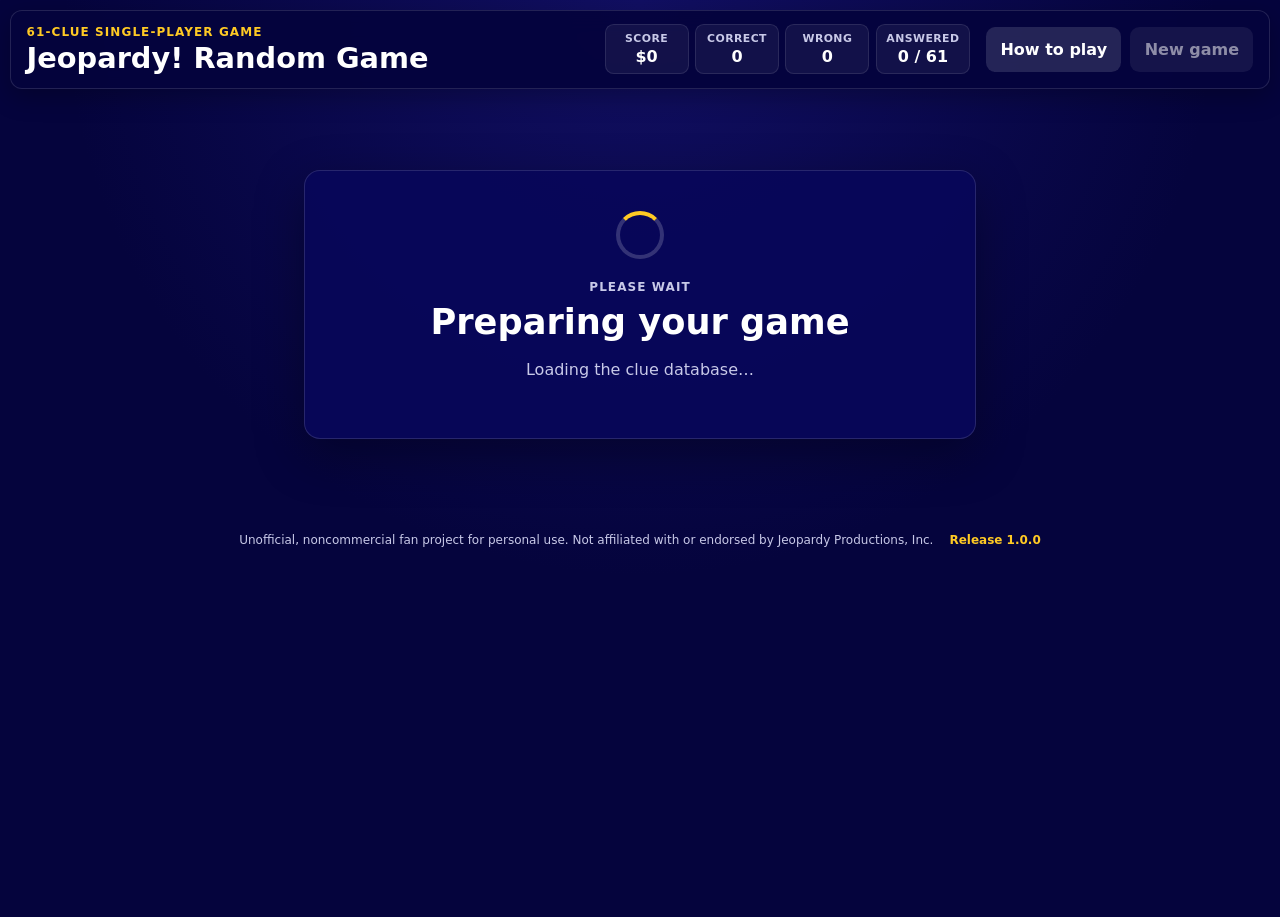
==== index.html @ c90f1cd7 "Base files" ====
<!doctype html>
<html lang="en">
<head>
  <meta charset="utf-8">
  <meta name="viewport" content="width=device-width, initial-scale=1, viewport-fit=cover">
  <meta name="theme-color" content="#07064f">
  <meta name="color-scheme" content="dark">
  <meta name="description" content="A browser-based, randomly generated 61-clue Jeopardy-style practice game.">
  <meta name="robots" content="noindex, nofollow, noarchive">
  <meta name="referrer" content="no-referrer">
  <title>Jeopardy! Random Game</title>
  <link rel="icon" href="data:,">
  <link rel="stylesheet" href="./styles.css?v=1.0.0">
  <link href="./favicon.ico">

</head>
<body>
  <div class="app-shell">
    <header class="app-header">
      <div class="title-group">
        <p class="eyebrow">61-clue single-player game</p>
        <h1>Jeopardy! Random Game</h1>
      </div>

      <div class="status-bar" aria-label="Current game status">
        <p><span>Score</span><strong id="score-value">$0</strong></p>
        <p><span>Correct</span><strong id="correct-count">0</strong></p>
        <p><span>Wrong</span><strong id="wrong-count">0</strong></p>
        <p><span>Answered</span><strong id="answered-count">0 / 61</strong></p>
      </div>

      <div class="header-actions" aria-label="Game controls">
        <button class="secondary-button" id="help-button" type="button">
          How to play
        </button>
        <button class="secondary-button" id="new-game-button" type="button" disabled>
          New game
        </button>
      </div>
    </header>

    <main id="main-content">
      <section class="system-panel loading-panel" id="loading-panel" aria-labelledby="loading-title">
        <div class="loading-spinner" aria-hidden="true"></div>
        <p class="round-kicker">Please wait</p>
        <h2 id="loading-title">Preparing your game</h2>
        <p id="loading-message" role="status" aria-live="polite">Loading the clue database…</p>
      </section>

      <section class="system-panel error-panel" id="error-panel" aria-labelledby="error-title" hidden>
        <p class="round-kicker">Something went wrong</p>
        <h2 id="error-title">The game could not be prepared</h2>
        <p id="error-message">The clue files could not be loaded.</p>
        <details class="error-details">
          <summary>Technical details</summary>
          <code id="error-technical-details"></code>
        </details>
        <div class="system-actions">
          <button class="primary-button" id="retry-button" type="button">Try again</button>
          <button class="secondary-button" id="return-to-game-button" type="button" hidden>Return to saved game</button>
        </div>
      </section>

      <section class="round-panel" id="round-panel" aria-labelledby="round-title" hidden>
        <div class="round-heading">
          <div>
            <p class="round-kicker" id="round-kicker">Round 1</p>
            <h2 id="round-title">Jeopardy! Round</h2>
          </div>
          <p class="round-note" id="round-note">Complete all 30 clues to unlock Double Jeopardy!</p>
        </div>

        <div class="board-help" id="board-help">
          <span id="board-instruction">Tap any dollar value to open the clue in a large popup.</span>
          <strong class="round-progress" id="round-progress">0 / 30 clues completed</strong>
          <small class="data-summary" id="data-summary"></small>
        </div>

        <div class="board-scroller" id="board-scroller" aria-describedby="board-help">
          <div class="board" id="game-board" aria-label="Jeopardy! Round game board"></div>
        </div>
      </section>
    </main>

    <footer class="app-footer">
      <span>Unofficial, noncommercial fan project for personal use. Not affiliated with or endorsed by Jeopardy Productions, Inc.</span>
      <span class="app-version">Release 1.0.0</span>
    </footer>
  </div>

  <p class="visually-hidden" id="game-announcement" role="status" aria-live="polite" aria-atomic="true"></p>

  <dialog class="clue-dialog" id="clue-dialog" aria-labelledby="dialog-category" aria-describedby="dialog-clue">
    <form method="dialog" class="dialog-close-row">
      <button class="icon-button" value="close" aria-label="Close clue dialog">×</button>
    </form>

    <div class="dialog-content">
      <p class="dialog-category" id="dialog-category"></p>
      <p class="dialog-value" id="dialog-value"></p>
      <p class="dialog-clue" id="dialog-clue"></p>

      <div class="response-panel" id="response-panel" role="status" aria-live="polite" aria-atomic="true" hidden>
        <p class="response-label">Correct response</p>
        <p class="dialog-response" id="dialog-response"></p>
      </div>

      <div class="dialog-actions">
        <button class="primary-button" id="reveal-button" type="button">Reveal response</button>
        <div class="judgment-actions" id="judgment-actions" hidden>
          <button class="wrong-button" id="wrong-button" type="button">I was wrong</button>
          <button class="correct-button" id="correct-button" type="button">I was right</button>
        </div>
      </div>
    </div>
  </dialog>

  <dialog class="help-dialog" id="help-dialog" aria-labelledby="help-title">
    <form method="dialog" class="dialog-close-row">
      <button class="icon-button" value="close" aria-label="Close how-to-play dialog">×</button>
    </form>

    <div class="dialog-content compact-dialog-content help-content">
      <p class="dialog-kicker">How to play</p>
      <h2 id="help-title">Complete all 61 clues</h2>
      <ol class="help-steps">
        <li>Tap a dollar value to open its clue.</li>
        <li>Think of your response, then tap <strong>Reveal response</strong>.</li>
        <li>Use <strong>I was right</strong> or <strong>I was wrong</strong> on the honor system.</li>
        <li>Correct responses add the clue value; wrong responses subtract it.</li>
        <li>Finish Round 1, Double Jeopardy!, and Final Jeopardy! to see your results.</li>
      </ol>
      <p class="help-note">Your current game is saved automatically in this browser. The New game button discards that progress after asking for confirmation.</p>
      <button class="primary-button wide-button" id="close-help-button" type="button">Return to the board</button>
    </div>
  </dialog>

  <dialog class="confirm-dialog" id="reset-dialog" aria-labelledby="reset-title">
    <div class="dialog-content compact-dialog-content">
      <p class="dialog-kicker">Reset game</p>
      <h2 id="reset-title">Start a new game?</h2>
      <p>Your current score and progress will be lost. A completely new set of categories and clues will be generated.</p>
      <div class="confirm-actions">
        <button class="secondary-button" id="cancel-reset-button" type="button">Cancel</button>
        <button class="danger-button" id="confirm-reset-button" type="button">Start new game</button>
      </div>
    </div>
  </dialog>

  <dialog class="transition-dialog" id="transition-dialog" aria-labelledby="transition-title">
    <div class="dialog-content compact-dialog-content transition-content">
      <p class="dialog-kicker" id="transition-kicker">Round complete</p>
      <h2 id="transition-title">Jeopardy! Round complete</h2>
      <p id="transition-summary"></p>
      <button class="primary-button wide-button" id="continue-round-button" type="button">
        Start Double Jeopardy!
      </button>
    </div>
  </dialog>

  <dialog class="results-dialog" id="results-dialog" aria-labelledby="results-title">
    <div class="dialog-content results-content">
      <p class="dialog-kicker">All 61 clues completed</p>
      <h2 id="results-title">Game complete</h2>

      <div class="results-grid" aria-label="Final game statistics">
        <p class="result-score"><span>Final score</span><strong id="final-score">$0</strong></p>
        <p><span>Correct</span><strong id="final-correct">0</strong></p>
        <p><span>Wrong</span><strong id="final-wrong">0</strong></p>
        <p><span>Accuracy</span><strong id="final-accuracy">0.0%</strong></p>
        <p><span>Answered</span><strong id="final-answered">61 / 61</strong></p>
      </div>

      <button class="primary-button wide-button" id="results-new-game-button" type="button">
        Play another game
      </button>
    </div>
  </dialog>

  <script type="module" src="./js/app.js?v=1.0.0"></script>
</body>
</html>
---- styles.css ----
:root {
  color-scheme: dark;
  --page-bg: #05043d;
  --panel-bg: #08075a;
  --panel-bg-soft: #0d0c6c;
  --board-blue: #1010b8;
  --board-blue-hover: #1919d2;
  --board-blue-used: #09096b;
  --border-blue: #2929ff;
  --gold: #ffca24;
  --text: #ffffff;
  --muted: #c8c9e8;
  --correct: #36b86a;
  --wrong: #e15454;
  --focus: #ffffff;
  --shadow: 0 1rem 3rem rgb(0 0 0 / 0.35);
  --radius: 0.75rem;
  --board-gap: clamp(0.12rem, 0.55vw, 0.36rem);
  --category-height: clamp(4.5rem, 11vw, 6.6rem);
  --clue-height: clamp(2.8rem, 10.5vw, 6.8rem);
  font-family: Inter, ui-sans-serif, system-ui, -apple-system, BlinkMacSystemFont, "Segoe UI", sans-serif;
}

* {
  box-sizing: border-box;
}

html {
  min-width: 20rem;
  background: var(--page-bg);
}

body {
  min-height: 100vh;
  min-height: 100dvh;
  margin: 0;
  background:
    radial-gradient(circle at top, rgb(27 24 129 / 0.55), transparent 36rem),
    var(--page-bg);
  color: var(--text);
}

button,
dialog {
  font: inherit;
}

button {
  -webkit-tap-highlight-color: transparent;
  touch-action: manipulation;
}

button:focus-visible,
summary:focus-visible {
  outline: 0.18rem solid var(--focus);
  outline-offset: 0.14rem;
}

button:disabled {
  cursor: wait;
}

.app-shell {
  width: min(100%, 100rem);
  min-height: 100vh;
  min-height: 100dvh;
  margin: 0 auto;
  padding: max(0.6rem, env(safe-area-inset-top)) max(0.6rem, env(safe-area-inset-right)) max(0.85rem, env(safe-area-inset-bottom)) max(0.6rem, env(safe-area-inset-left));
}

.app-header {
  position: sticky;
  z-index: 10;
  top: 0;
  display: grid;
  grid-template-columns: minmax(12rem, 1fr) auto auto;
  gap: 1rem;
  align-items: center;
  padding: 0.85rem 1rem;
  border: 1px solid rgb(255 255 255 / 0.12);
  border-radius: var(--radius);
  background: rgb(5 4 61 / 0.94);
  box-shadow: 0 0.5rem 1.5rem rgb(0 0 0 / 0.25);
  backdrop-filter: blur(0.75rem);
}

.header-actions {
  display: flex;
  gap: 0.55rem;
  justify-content: flex-end;
}

.header-actions .secondary-button {
  white-space: nowrap;
}

.title-group h1,
.round-heading h2,
.system-panel h2,
.compact-dialog-content h2,
.results-content h2 {
  margin: 0;
}

.title-group h1 {
  font-size: clamp(1.15rem, 2.5vw, 1.8rem);
  line-height: 1.05;
}

.eyebrow,
.round-kicker,
.response-label,
.dialog-kicker {
  margin: 0 0 0.25rem;
  color: var(--gold);
  font-size: 0.75rem;
  font-weight: 800;
  letter-spacing: 0.09em;
  text-transform: uppercase;
}

.status-bar {
  display: grid;
  grid-template-columns: repeat(4, auto);
  gap: 0.4rem;
}

.status-bar p {
  min-width: 5.25rem;
  margin: 0;
  padding: 0.45rem 0.6rem;
  border: 1px solid rgb(255 255 255 / 0.1);
  border-radius: 0.55rem;
  background: rgb(255 255 255 / 0.06);
  text-align: center;
}

.status-bar span,
.status-bar strong,
.results-grid span,
.results-grid strong {
  display: block;
}

.status-bar span,
.results-grid span {
  color: var(--muted);
  font-size: 0.68rem;
  font-weight: 700;
  letter-spacing: 0.04em;
  text-transform: uppercase;
}

.status-bar strong {
  margin-top: 0.1rem;
  font-variant-numeric: tabular-nums;
}

.round-panel {
  padding: clamp(0.85rem, 2.4vw, 1.75rem) 0;
}

.round-heading {
  display: flex;
  gap: 1rem;
  align-items: end;
  justify-content: space-between;
  margin-bottom: 0.6rem;
  padding: 0 0.2rem;
}

.round-heading h2 {
  font-size: clamp(1.25rem, 3vw, 2rem);
}

.round-note,
.board-help,
.app-footer,
.compact-dialog-content p,
.system-panel p {
  color: var(--muted);
}

.round-note {
  max-width: 39rem;
  margin: 0;
  text-align: right;
}

.board-help {
  display: grid;
  grid-template-columns: minmax(0, 1fr) auto;
  gap: 0.18rem 1rem;
  align-items: baseline;
  margin: 0 0 0.55rem;
  font-size: 0.88rem;
}

.round-progress {
  color: var(--gold);
  font-variant-numeric: tabular-nums;
}

.data-summary {
  grid-column: 1 / -1;
  color: var(--muted);
  font-size: 0.72rem;
}

.board-scroller {
  width: 100%;
  overflow: visible;
  padding: 0.16rem;
  border-radius: var(--radius);
}

.board {
  display: grid;
  grid-template-columns: repeat(6, minmax(0, 1fr));
  gap: var(--board-gap);
  width: 100%;
  min-width: 0;
}

.category-column {
  display: grid;
  grid-template-rows: var(--category-height) repeat(5, var(--clue-height));
  gap: var(--board-gap);
  min-width: 0;
}

.category-header,
.clue-card {
  min-width: 0;
  border: clamp(0.08rem, 0.35vw, 0.14rem) solid var(--border-blue);
  background: var(--board-blue);
  color: var(--text);
  text-shadow: 0.1rem 0.1rem 0 rgb(0 0 0 / 0.7);
}

.category-header {
  display: grid;
  place-items: center;
  overflow: hidden;
  padding: clamp(0.14rem, 0.8vw, 0.65rem);
  text-align: center;
}

.category-header h3 {
  overflow-wrap: anywhere;
  margin: 0;
  font-size: clamp(0.53rem, 1.8vw, 1.03rem);
  line-height: 1.02;
  text-transform: uppercase;
}

.category-header-long h3 {
  font-size: clamp(0.47rem, 1.55vw, 0.88rem);
}

.category-header-very-long h3 {
  font-size: clamp(0.43rem, 1.38vw, 0.78rem);
}

.clue-card {
  position: relative;
  display: grid;
  width: 100%;
  height: 100%;
  place-items: center;
  padding: 0.12rem;
  cursor: pointer;
  transition: transform 120ms ease, background-color 120ms ease, opacity 120ms ease;
}

.clue-card:hover:not(:disabled) {
  background: var(--board-blue-hover);
  transform: translateY(-0.05rem);
}

.clue-card:active:not(:disabled) {
  transform: scale(0.985);
}

.clue-value {
  color: var(--gold);
  font-size: clamp(0.62rem, 2.45vw, 1.5rem);
  font-weight: 950;
  font-variant-numeric: tabular-nums;
  letter-spacing: -0.025em;
  line-height: 1;
  white-space: nowrap;
}

.clue-card.clue-revealed {
  box-shadow: inset 0 0 0 0.12rem var(--gold);
}

.clue-card:disabled {
  cursor: not-allowed;
  background: var(--board-blue-used);
  opacity: 0.72;
}

.clue-card:disabled .clue-value {
  opacity: 0.42;
}

.clue-result,
.clue-pending {
  position: absolute;
  right: clamp(0.12rem, 0.45vw, 0.4rem);
  bottom: clamp(0.12rem, 0.45vw, 0.35rem);
  display: grid;
  width: clamp(0.92rem, 3vw, 1.65rem);
  height: clamp(0.92rem, 3vw, 1.65rem);
  place-items: center;
  border-radius: 50%;
  color: white;
  font-size: clamp(0.62rem, 1.8vw, 1rem);
  font-weight: 950;
  line-height: 1;
  text-shadow: none;
}

.clue-result.correct {
  background: var(--correct);
}

.clue-result.wrong {
  background: var(--wrong);
}

.clue-pending {
  background: var(--gold);
  color: #201800;
}

.board.final-board {
  width: min(100%, 38rem);
  margin: clamp(1rem, 5vw, 3rem) auto 0;
  grid-template-columns: minmax(0, 1fr);
}

.final-board .category-column {
  grid-template-rows: clamp(5rem, 18vw, 8rem) clamp(6.5rem, 24vw, 10rem);
}

.final-board .category-header h3 {
  font-size: clamp(1rem, 4vw, 1.9rem);
}

.final-board .clue-value {
  font-size: clamp(1.8rem, 8vw, 3.2rem);
}

.primary-button,
.secondary-button,
.correct-button,
.wrong-button,
.danger-button,
.icon-button {
  min-height: 2.8rem;
  border: 0;
  border-radius: 0.6rem;
  font-weight: 800;
  cursor: pointer;
}

.primary-button,
.correct-button {
  background: var(--correct);
  color: #071d10;
}

.secondary-button {
  padding: 0.65rem 0.9rem;
  background: rgb(255 255 255 / 0.13);
  color: var(--text);
}

.secondary-button:disabled {
  opacity: 0.55;
}

.wrong-button,
.danger-button {
  background: var(--wrong);
  color: #250707;
}

.wide-button {
  width: 100%;
  margin-top: 1.4rem;
  padding: 0.85rem 1rem;
}

.system-panel {
  width: min(94vw, 42rem);
  margin: clamp(2.2rem, 9vh, 7rem) auto;
  padding: clamp(1.4rem, 5vw, 2.5rem);
  border: 1px solid rgb(255 255 255 / 0.13);
  border-radius: 1rem;
  background: rgb(8 7 90 / 0.92);
  box-shadow: var(--shadow);
  text-align: center;
}

.system-panel h2 {
  font-size: clamp(1.45rem, 5vw, 2.2rem);
}

.system-panel p {
  line-height: 1.55;
}

.loading-spinner {
  width: 3rem;
  height: 3rem;
  margin: 0 auto 1.2rem;
  border: 0.3rem solid rgb(255 255 255 / 0.18);
  border-top-color: var(--gold);
  border-radius: 50%;
  animation: spin 0.9s linear infinite;
}

@keyframes spin {
  to {
    transform: rotate(360deg);
  }
}

.error-panel {
  text-align: left;
}

.error-details {
  margin-top: 1rem;
  padding: 0.8rem;
  border: 1px solid rgb(255 255 255 / 0.12);
  border-radius: 0.65rem;
  background: rgb(0 0 0 / 0.18);
}

.error-details summary {
  cursor: pointer;
  font-weight: 750;
}

.error-details code {
  display: block;
  overflow-wrap: anywhere;
  margin-top: 0.75rem;
  color: #ffd0d0;
  font-size: 0.8rem;
  line-height: 1.5;
}

.system-actions {
  display: grid;
  grid-template-columns: 1fr 1fr;
  gap: 0.75rem;
  margin-top: 1.4rem;
}

.system-actions button {
  padding: 0.8rem 1rem;
}

.clue-dialog,
.help-dialog,
.confirm-dialog,
.transition-dialog,
.results-dialog {
  width: min(96vw, 62rem);
  max-height: min(94vh, 58rem);
  max-height: min(94dvh, 58rem);
  overflow: auto;
  padding: 0;
  border: 0.14rem solid var(--border-blue);
  border-radius: 1rem;
  background: var(--panel-bg);
  color: var(--text);
  box-shadow: var(--shadow);
}

.help-dialog {
  width: min(92vw, 36rem);
}

.confirm-dialog,
.transition-dialog {
  width: min(92vw, 34rem);
}

.results-dialog {
  width: min(94vw, 44rem);
}

.clue-dialog {
  min-height: min(78dvh, 42rem);
}

.clue-dialog::backdrop,
.help-dialog::backdrop,
.confirm-dialog::backdrop,
.transition-dialog::backdrop,
.results-dialog::backdrop {
  background: rgb(0 0 20 / 0.88);
  backdrop-filter: blur(0.25rem);
}

.dialog-close-row {
  display: flex;
  justify-content: flex-end;
  padding: 0.7rem 0.7rem 0;
}

.icon-button {
  width: 2.75rem;
  min-height: 2.75rem;
  background: rgb(255 255 255 / 0.12);
  color: var(--text);
  font-size: 1.65rem;
  line-height: 1;
}

.dialog-content {
  padding: clamp(1rem, 4vw, 2.25rem);
  text-align: center;
}

.clue-dialog .dialog-content {
  display: flex;
  min-height: calc(min(78dvh, 42rem) - 4rem);
  flex-direction: column;
}

.dialog-category {
  margin: 0;
  color: var(--gold);
  font-size: clamp(1rem, 3vw, 1.5rem);
  font-weight: 900;
  line-height: 1.08;
  text-transform: uppercase;
}

.dialog-value {
  margin: 0.45rem 0 1rem;
  color: var(--gold);
  font-size: clamp(1.1rem, 3vw, 1.45rem);
  font-weight: 900;
}

.dialog-clue {
  display: grid;
  flex: 1;
  place-items: center;
  overflow-wrap: anywhere;
  margin: 0;
  padding: clamp(0.55rem, 2vw, 1.2rem) 0;
  font-size: clamp(1.35rem, 4.8vw, 2.6rem);
  font-weight: 650;
  line-height: 1.28;
}

.dialog-response {
  overflow-wrap: anywhere;
  margin: 0;
  font-size: clamp(1.2rem, 4.2vw, 2rem);
  line-height: 1.3;
}

.response-panel {
  margin-top: 1.1rem;
  padding: clamp(0.9rem, 3vw, 1.35rem);
  border: 1px solid rgb(255 255 255 / 0.16);
  border-radius: 0.75rem;
  background: rgb(255 255 255 / 0.08);
}

.dialog-actions {
  margin-top: 1.25rem;
}

.dialog-actions > .primary-button {
  width: 100%;
  padding: 0.85rem 1rem;
}

.judgment-actions,
.confirm-actions {
  display: grid;
  grid-template-columns: 1fr 1fr;
  gap: 0.8rem;
}

.judgment-actions button,
.confirm-actions button {
  padding: 0.85rem 1rem;
}

.compact-dialog-content {
  text-align: left;
}

.confirm-actions {
  margin-top: 1.4rem;
}

.help-content h2 {
  font-size: clamp(1.55rem, 5vw, 2.25rem);
}

.help-steps {
  display: grid;
  gap: 0.75rem;
  margin: 1.3rem 0 0;
  padding-left: 1.4rem;
  color: var(--text);
  line-height: 1.45;
}

.help-steps li::marker {
  color: var(--gold);
  font-weight: 900;
}

.help-note {
  margin: 1.25rem 0 0;
  padding: 0.9rem;
  border: 1px solid rgb(255 255 255 / 0.12);
  border-radius: 0.7rem;
  background: rgb(255 255 255 / 0.06);
  line-height: 1.5;
}

.transition-content {
  text-align: center;
}

.transition-content p:not(.dialog-kicker) {
  line-height: 1.55;
}

.results-content h2 {
  font-size: clamp(1.65rem, 6vw, 2.6rem);
}

.results-grid {
  display: grid;
  grid-template-columns: repeat(2, minmax(0, 1fr));
  gap: 0.75rem;
  margin-top: 1.5rem;
}

.results-grid p {
  margin: 0;
  padding: 0.9rem;
  border: 1px solid rgb(255 255 255 / 0.12);
  border-radius: 0.7rem;
  background: rgb(255 255 255 / 0.07);
}

.results-grid .result-score {
  grid-column: 1 / -1;
}

.results-grid strong {
  margin-top: 0.25rem;
  color: var(--gold);
  font-size: clamp(1.25rem, 5vw, 2rem);
  font-variant-numeric: tabular-nums;
}

.results-grid .result-score strong {
  font-size: clamp(2rem, 8vw, 3.5rem);
}

.app-footer {
  display: flex;
  gap: 0.45rem 1rem;
  justify-content: center;
  padding: 0.8rem 0.25rem 0.35rem;
  font-size: 0.75rem;
  text-align: center;
}

.app-version {
  flex: 0 0 auto;
  color: var(--gold);
  font-weight: 800;
}

.visually-hidden {
  position: absolute !important;
  width: 1px !important;
  height: 1px !important;
  overflow: hidden !important;
  clip: rect(0 0 0 0) !important;
  clip-path: inset(50%) !important;
  white-space: nowrap !important;
}

[hidden] {
  display: none !important;
}

@media (max-width: 58rem) {
  .app-header {
    grid-template-columns: 1fr auto;
  }

  .status-bar {
    grid-column: 1 / -1;
    grid-row: 2;
    grid-template-columns: repeat(4, 1fr);
  }

  .round-heading {
    display: block;
  }

  .round-note {
    margin-top: 0.45rem;
    text-align: left;
  }
}

@media (max-width: 43rem) {
  :root {
    --board-gap: 0.12rem;
    --category-height: clamp(4.7rem, 20vw, 6rem);
    --clue-height: clamp(2.55rem, 10.3vw, 3.5rem);
  }

  .app-shell {
    padding-left: max(0.28rem, env(safe-area-inset-left));
    padding-right: max(0.28rem, env(safe-area-inset-right));
  }

  .app-header {
    gap: 0.55rem;
    padding: 0.58rem;
  }

  .title-group h1 {
    font-size: 1.02rem;
  }

  .eyebrow {
    font-size: 0.56rem;
  }

  .secondary-button {
    min-height: 2.4rem;
    padding: 0.5rem 0.62rem;
    font-size: 0.78rem;
  }

  .header-actions {
    gap: 0.3rem;
  }

  .header-actions .secondary-button {
    padding-inline: 0.5rem;
    font-size: 0.72rem;
  }

  .status-bar {
    gap: 0.22rem;
  }

  .status-bar p {
    min-width: 0;
    padding: 0.32rem 0.12rem;
  }

  .status-bar span {
    font-size: 0.52rem;
  }

  .status-bar strong {
    font-size: 0.8rem;
  }

  .round-panel {
    padding: 0.7rem 0 0.35rem;
  }

  .round-heading {
    margin-bottom: 0.35rem;
  }

  .round-heading h2 {
    font-size: 1.08rem;
  }

  .round-kicker,
  .dialog-kicker {
    font-size: 0.62rem;
  }

  .round-note {
    display: none;
  }

  .board-help {
    grid-template-columns: 1fr;
    gap: 0.12rem;
    margin-bottom: 0.35rem;
    font-size: 0.76rem;
  }

  .data-summary {
    grid-column: 1;
    font-size: 0.62rem;
  }

  .board-scroller {
    padding: 0.05rem;
  }

  .category-header {
    padding: 0.08rem;
  }

  .category-header h3 {
    font-size: clamp(0.49rem, 2.05vw, 0.69rem);
  }

  .category-header-long h3 {
    font-size: clamp(0.43rem, 1.82vw, 0.61rem);
  }

  .category-header-very-long h3 {
    font-size: clamp(0.39rem, 1.62vw, 0.55rem);
  }

  .clue-value {
    font-size: clamp(0.58rem, 2.55vw, 0.78rem);
  }

  .clue-result,
  .clue-pending {
    right: 0.08rem;
    bottom: 0.08rem;
    width: 0.9rem;
    height: 0.9rem;
    font-size: 0.58rem;
  }

  .board.final-board {
    margin-top: 1rem;
  }

  .final-board .category-column {
    grid-template-rows: 6rem 8rem;
  }

  .final-board .category-header h3 {
    font-size: clamp(1rem, 5vw, 1.45rem);
  }

  .final-board .clue-value {
    font-size: clamp(2rem, 12vw, 3rem);
  }

  .system-panel {
    width: calc(100vw - 1rem);
    margin: 1rem auto;
  }

  .system-actions,
  .judgment-actions,
  .confirm-actions {
    grid-template-columns: 1fr;
    gap: 0.55rem;
  }

  .clue-dialog,
  .help-dialog,
  .confirm-dialog,
  .transition-dialog,
  .results-dialog {
    width: calc(100vw - 0.45rem);
    max-height: calc(100dvh - 0.45rem);
    border-radius: 0.75rem;
  }

  .help-dialog {
    max-height: min(88dvh, 44rem);
  }

  .clue-dialog {
    height: min(88dvh, 48rem);
    min-height: 0;
    max-height: min(88dvh, 48rem);
    overflow: hidden;
  }

  .clue-dialog[open] {
    display: grid;
    grid-template-rows: auto minmax(0, 1fr);
  }

  .clue-dialog .dialog-content {
    min-height: 0;
    overflow-y: auto;
    overscroll-behavior: contain;
    padding: 0.8rem 1rem 1rem;
  }

  .clue-dialog::backdrop {
    background: rgb(0 0 20 / 0.7);
    -webkit-backdrop-filter: blur(0.55rem);
    backdrop-filter: blur(0.55rem);
  }

  .dialog-close-row {
    padding: 0.42rem 0.42rem 0;
  }

  .icon-button {
    width: 2.45rem;
    min-height: 2.45rem;
  }

  .dialog-category {
    font-size: 1.02rem;
  }

  .dialog-value {
    margin: 0.3rem 0 0.55rem;
    font-size: 1rem;
  }

  .dialog-clue {
    font-size: clamp(1.3rem, 5.6vw, 2rem);
  }

  .dialog-response {
    font-size: clamp(1.15rem, 5vw, 1.7rem);
  }

  .judgment-actions button,
  .confirm-actions button,
  .dialog-actions > .primary-button,
  .system-actions button,
  .wide-button {
    min-height: 3.05rem;
  }

  .results-grid {
    gap: 0.5rem;
  }

  .results-grid p {
    padding: 0.65rem;
  }

  .app-footer {
    display: grid;
    font-size: 0.65rem;
  }
}

@media (orientation: landscape) and (max-height: 34rem) {
  :root {
    --category-height: 3.6rem;
    --clue-height: 2.45rem;
  }

  .app-header {
    position: static;
  }

  .round-panel {
    padding-top: 0.55rem;
  }

  .round-note,
  .data-summary,
  .app-footer {
    display: none;
  }

  .board-help {
    margin-bottom: 0.25rem;
  }

  .category-header h3 {
    font-size: clamp(0.45rem, 1.35vw, 0.72rem);
  }

  .category-header-long h3,
  .category-header-very-long h3 {
    font-size: clamp(0.38rem, 1.1vw, 0.61rem);
  }

  .clue-dialog {
    height: 90dvh;
    min-height: 0;
    max-height: 90dvh;
  }

  .clue-dialog .dialog-content {
    min-height: 0;
  }

  .dialog-clue {
    font-size: clamp(1.15rem, 3.4vw, 1.85rem);
  }

  .final-board .category-column {
    grid-template-rows: 4.5rem 6.5rem;
  }
}

@media (prefers-reduced-motion: reduce) {
  *,
  *::before,
  *::after {
    scroll-behavior: auto !important;
    transition-duration: 0.001ms !important;
    animation-duration: 0.001ms !important;
    animation-iteration-count: 1 !important;
  }
}
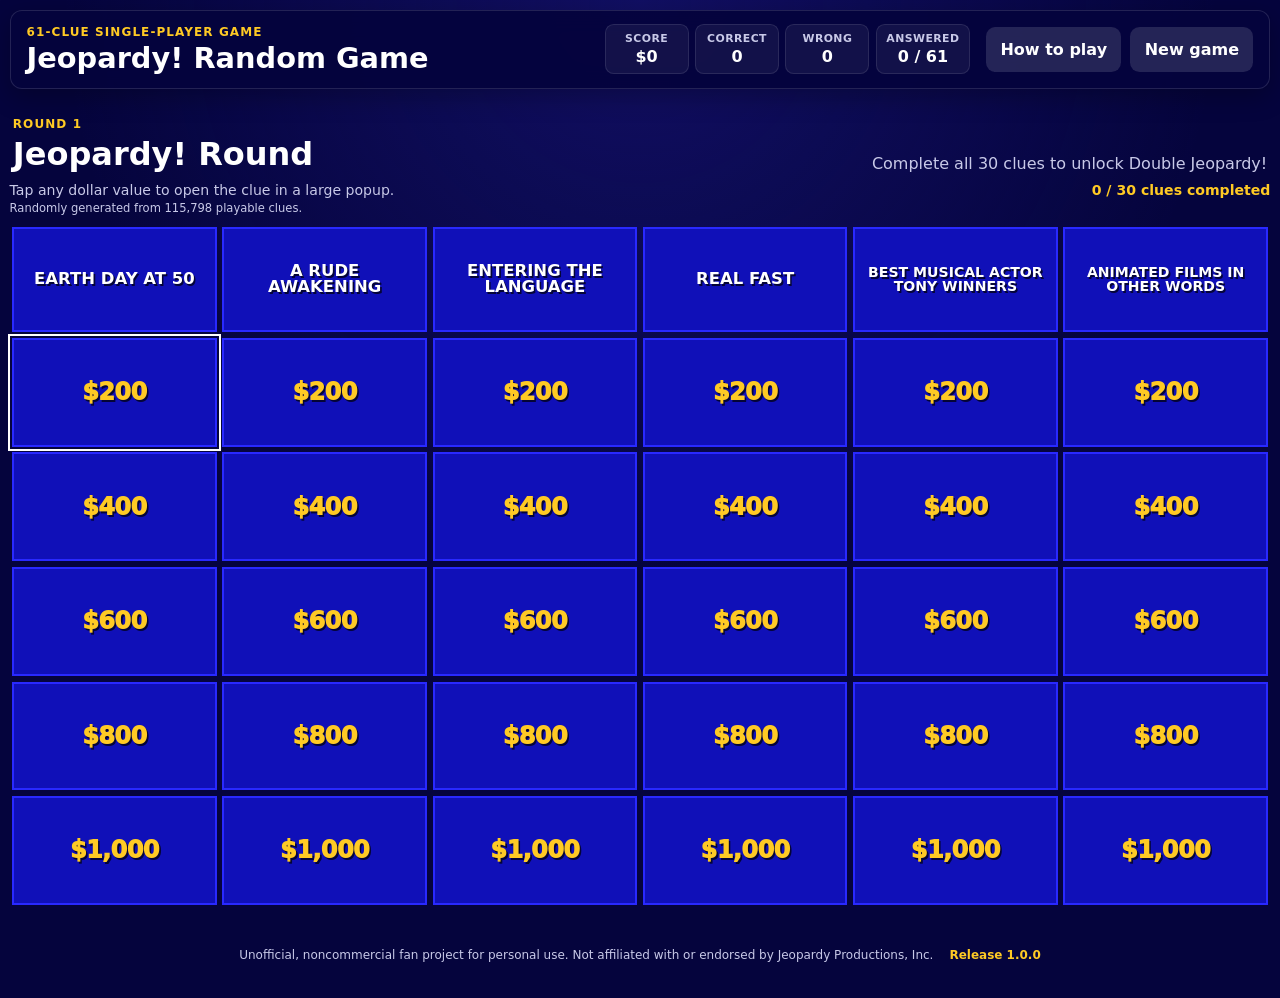
==== commit e7adad52: "Favicon error update" ====
--- a/index.html
+++ b/index.html
@@ -11,7 +11,7 @@
   <title>Jeopardy! Random Game</title>
   <link rel="icon" href="data:,">
   <link rel="stylesheet" href="./styles.css?v=1.0.0">
-  <link href="./favicon.ico">
+  <link href="/favicon.ico">
 
 </head>
 <body>
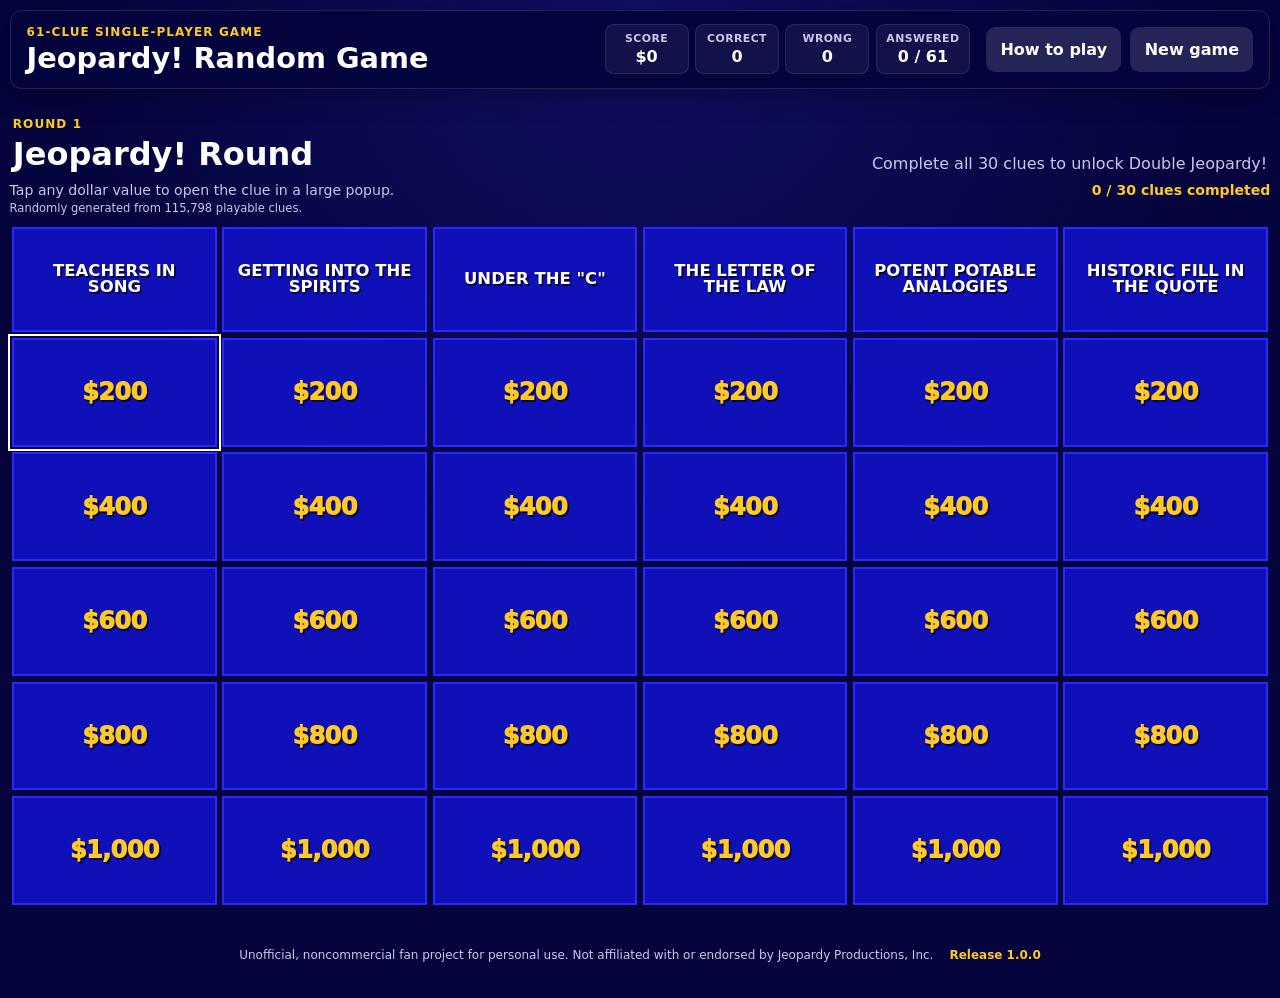
==== commit 104d320e: "Favicon error update: round 2" ====
--- a/index.html
+++ b/index.html
@@ -9,9 +9,8 @@
   <meta name="robots" content="noindex, nofollow, noarchive">
   <meta name="referrer" content="no-referrer">
   <title>Jeopardy! Random Game</title>
-  <link rel="icon" href="data:,">
   <link rel="stylesheet" href="./styles.css?v=1.0.0">
-  <link href="/favicon.ico">
+  <link rel="icon" type="image/x-icon" href="favicon.ico">
 
 </head>
 <body>
